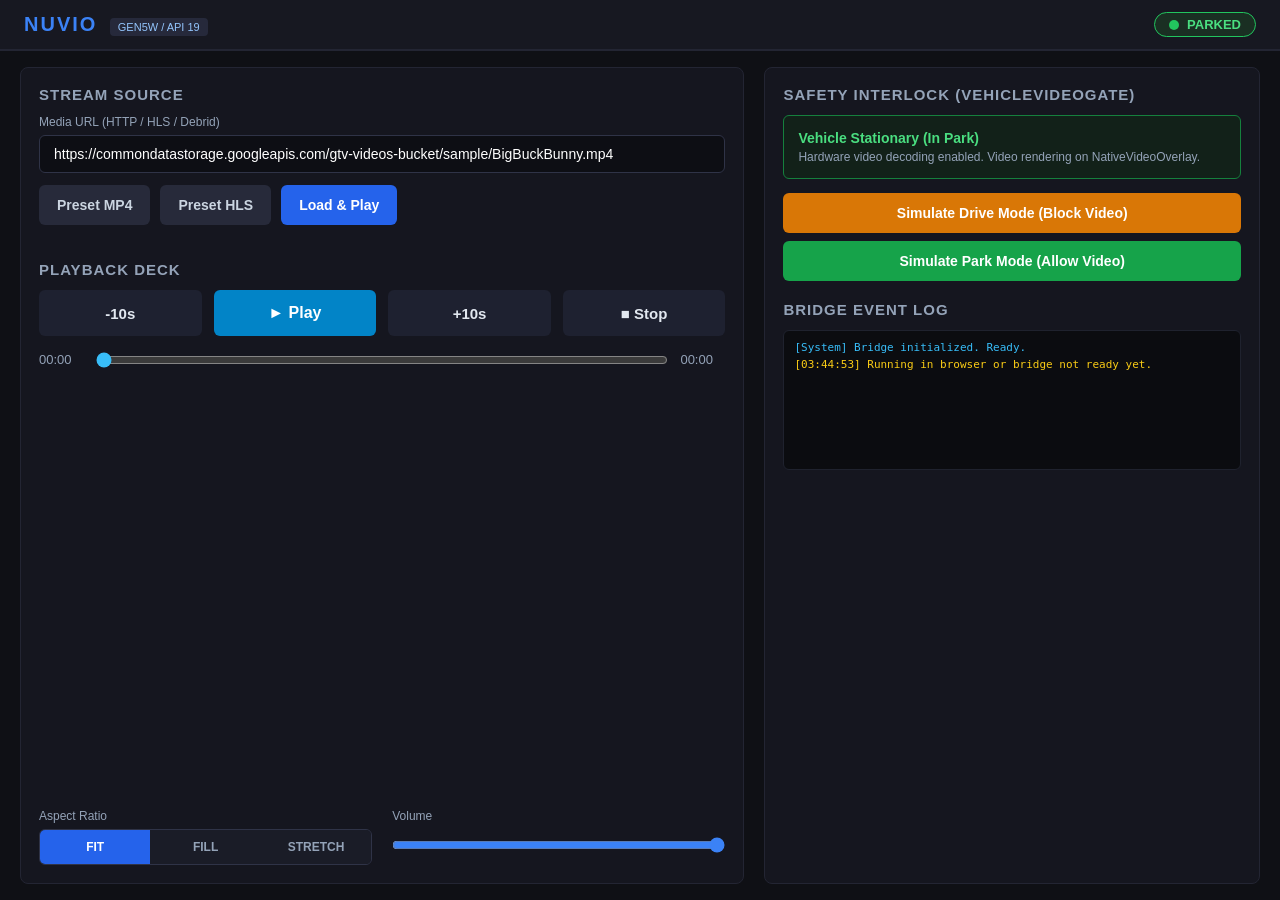
==== app/src/main/assets/www/index.html @ 2cea8866 "Milestone 2" ====
<!DOCTYPE html>
<html lang="en">
<head>
    <meta charset="UTF-8">
    <meta name="viewport" content="width=device-width, initial-scale=1.0, user-scalable=no">
    <title>Nuvio on GEN5W - Player Bridge Test Harness</title>
    <link rel="stylesheet" href="style.css">
</head>
<body>
    <div class="app-container">
        <!-- Top Automotive Header Bar -->
        <header class="header-bar">
            <div class="logo-area">
                <span class="logo-badge">NUVIO</span>
                <span class="platform-badge">GEN5W / API 19</span>
            </div>
            <div class="park-indicator" id="parkStatusBadge">
                <span class="status-dot"></span>
                <span class="status-text" id="parkStatusText">PARKED</span>
            </div>
        </header>

        <!-- Main Dashboard -->
        <main class="main-content">
            <!-- Left Panel: Playback Controls & Presets -->
            <section class="panel-section control-panel">
                <h2 class="section-title">Stream Source</h2>
                
                <div class="input-group">
                    <label for="streamUrlInput">Media URL (HTTP / HLS / Debrid)</label>
                    <input type="text" id="streamUrlInput" placeholder="https://.../stream.mp4 or stream.m3u8" value="https://commondatastorage.googleapis.com/gtv-videos-bucket/sample/BigBuckBunny.mp4">
                </div>

                <div class="preset-buttons">
                    <button class="btn btn-secondary" id="btnPresetMp4">Preset MP4</button>
                    <button class="btn btn-secondary" id="btnPresetHls">Preset HLS</button>
                    <button class="btn btn-primary" id="btnLoadStream">Load &amp; Play</button>
                </div>

                <h2 class="section-title" style="margin-top: 20px;">Playback Deck</h2>
                
                <div class="playback-controls">
                    <button class="btn btn-ctrl" id="btnRewind">-10s</button>
                    <button class="btn btn-ctrl btn-play" id="btnPlayPause">&#9658; Play</button>
                    <button class="btn btn-ctrl" id="btnForward">+10s</button>
                    <button class="btn btn-ctrl btn-danger" id="btnStop">&#9632; Stop</button>
                </div>

                <!-- Progress / Seek Bar -->
                <div class="progress-container">
                    <span class="time-label" id="currentTimeLabel">00:00</span>
                    <input type="range" id="seekSlider" min="0" max="100" value="0">
                    <span class="time-label" id="durationLabel">00:00</span>
                </div>

                <!-- Volume and Aspect Ratio -->
                <div class="row-controls">
                    <div class="control-box">
                        <label>Aspect Ratio</label>
                        <div class="button-toggle-group">
                            <button class="btn-toggle active" data-aspect="fit">FIT</button>
                            <button class="btn-toggle" data-aspect="fill">FILL</button>
                            <button class="btn-toggle" data-aspect="stretch">STRETCH</button>
                        </div>
                    </div>

                    <div class="control-box">
                        <label>Volume</label>
                        <input type="range" id="volumeSlider" min="0" max="100" value="100">
                    </div>
                </div>
            </section>

            <!-- Right Panel: Vehicle Safety Interlock & Bridge Diagnostics -->
            <section class="panel-section telemetry-panel">
                <h2 class="section-title">Safety Interlock (VehicleVideoGate)</h2>
                
                <div class="gate-status-card" id="gateCard">
                    <div class="gate-header">
                        <strong id="gateStateHeader">Vehicle Stationary (In Park)</strong>
                    </div>
                    <p class="gate-subtext" id="gateStateDesc">Hardware video decoding enabled. Video rendering on NativeVideoOverlay.</p>
                </div>

                <div class="simulation-controls">
                    <button class="btn btn-warning" id="btnSimulateDrive">Simulate Drive Mode (Block Video)</button>
                    <button class="btn btn-success" id="btnSimulatePark">Simulate Park Mode (Allow Video)</button>
                </div>

                <h2 class="section-title" style="margin-top: 20px;">Bridge Event Log</h2>
                <div class="event-log-console" id="logConsole">
                    <div class="log-line info">[System] Bridge initialized. Ready.</div>
                </div>
            </section>
        </main>
    </div>

    <script src="app.js"></script>
</body>
</html>
---- app/src/main/assets/www/style.css ----
* {
    box-sizing: border-box;
    margin: 0;
    padding: 0;
    -webkit-user-select: none;
    user-select: none;
}

body {
    background-color: #0f1015;
    color: #e0e0e0;
    font-family: -apple-system, BlinkMacSystemFont, "Segoe UI", Roboto, Helvetica, Arial, sans-serif;
    overflow: hidden;
    height: 100vh;
    width: 100vw;
}

.app-container {
    display: -webkit-box;
    display: -webkit-flex;
    display: flex;
    -webkit-box-orient: vertical;
    -webkit-box-direction: normal;
    -webkit-flex-direction: column;
    flex-direction: column;
    height: 100%;
}

/* Header */
.header-bar {
    display: -webkit-box;
    display: -webkit-flex;
    display: flex;
    -webkit-box-pack: justify;
    -webkit-justify-content: space-between;
    justify-content: space-between;
    -webkit-box-align: center;
    -webkit-align-items: center;
    align-items: center;
    padding: 12px 24px;
    background-color: #171821;
    border-bottom: 2px solid #232533;
}

.logo-badge {
    font-weight: 900;
    font-size: 20px;
    letter-spacing: 2px;
    color: #3b82f6;
    margin-right: 8px;
}

.platform-badge {
    font-size: 11px;
    background-color: #26293b;
    color: #93c5fd;
    padding: 3px 8px;
    border-radius: 4px;
    text-transform: uppercase;
}

.park-indicator {
    display: -webkit-box;
    display: -webkit-flex;
    display: flex;
    -webkit-box-align: center;
    -webkit-align-items: center;
    align-items: center;
    background-color: #1a2f23;
    border: 1px solid #22c55e;
    padding: 4px 14px;
    border-radius: 20px;
}

.park-indicator.unparked {
    background-color: #3b1717;
    border-color: #ef4444;
}

.status-dot {
    width: 10px;
    height: 10px;
    background-color: #22c55e;
    border-radius: 50%;
    margin-right: 8px;
}

.park-indicator.unparked .status-dot {
    background-color: #ef4444;
}

.status-text {
    font-size: 13px;
    font-weight: bold;
    color: #4ade80;
}

.park-indicator.unparked .status-text {
    color: #f87171;
}

/* Main Layout */
.main-content {
    display: -webkit-box;
    display: -webkit-flex;
    display: flex;
    -webkit-box-flex: 1;
    -webkit-flex: 1;
    flex: 1;
    padding: 16px 20px;
    gap: 20px;
    overflow: hidden;
}

.panel-section {
    background-color: #15161f;
    border: 1px solid #232533;
    border-radius: 8px;
    padding: 18px;
    display: -webkit-box;
    display: -webkit-flex;
    display: flex;
    -webkit-box-orient: vertical;
    -webkit-box-direction: normal;
    -webkit-flex-direction: column;
    flex-direction: column;
}

.control-panel {
    -webkit-box-flex: 3;
    -webkit-flex: 3;
    flex: 3;
}

.telemetry-panel {
    -webkit-box-flex: 2;
    -webkit-flex: 2;
    flex: 2;
}

.section-title {
    font-size: 15px;
    text-transform: uppercase;
    letter-spacing: 1px;
    color: #94a3b8;
    margin-bottom: 12px;
}

/* Inputs & Buttons */
.input-group {
    margin-bottom: 12px;
}

.input-group label {
    display: block;
    font-size: 12px;
    color: #94a3b8;
    margin-bottom: 6px;
}

.input-group input[type="text"] {
    width: 100%;
    padding: 10px 14px;
    background-color: #0d0e14;
    border: 1px solid #2f3347;
    border-radius: 6px;
    color: #fff;
    font-size: 14px;
}

.preset-buttons {
    display: -webkit-box;
    display: -webkit-flex;
    display: flex;
    gap: 10px;
    margin-bottom: 16px;
}

.btn {
    padding: 12px 18px;
    border-radius: 6px;
    border: none;
    font-size: 14px;
    font-weight: bold;
    cursor: pointer;
    -webkit-transition: background 0.15s ease;
    transition: background 0.15s ease;
}

.btn:active {
    opacity: 0.8;
}

.btn-primary {
    background-color: #2563eb;
    color: #fff;
}

.btn-secondary {
    background-color: #272a3a;
    color: #cbd5e1;
}

.btn-danger {
    background-color: #dc2626;
    color: #fff;
}

.btn-warning {
    background-color: #d97706;
    color: #fff;
}

.btn-success {
    background-color: #16a34a;
    color: #fff;
}

/* Playback Deck */
.playback-controls {
    display: -webkit-box;
    display: -webkit-flex;
    display: flex;
    gap: 12px;
    margin-bottom: 16px;
}

.btn-ctrl {
    -webkit-box-flex: 1;
    -webkit-flex: 1;
    flex: 1;
    background-color: #1e2130;
    color: #e2e8f0;
    font-size: 15px;
    padding: 14px;
}

.btn-play {
    background-color: #0284c7;
    color: #ffffff;
    font-size: 16px;
}

/* Progress bar */
.progress-container {
    display: -webkit-box;
    display: -webkit-flex;
    display: flex;
    -webkit-box-align: center;
    -webkit-align-items: center;
    align-items: center;
    gap: 12px;
    margin-bottom: 16px;
}

.progress-container input[type="range"] {
    -webkit-box-flex: 1;
    -webkit-flex: 1;
    flex: 1;
    height: 8px;
    accent-color: #38bdf8;
}

.time-label {
    font-size: 13px;
    font-variant-numeric: tabular-nums;
    color: #94a3b8;
    min-width: 45px;
}

/* Row controls */
.row-controls {
    display: -webkit-box;
    display: -webkit-flex;
    display: flex;
    gap: 20px;
    margin-top: auto;
}

.control-box {
    -webkit-box-flex: 1;
    -webkit-flex: 1;
    flex: 1;
}

.control-box label {
    display: block;
    font-size: 12px;
    color: #94a3b8;
    margin-bottom: 6px;
}

.button-toggle-group {
    display: -webkit-box;
    display: -webkit-flex;
    display: flex;
    border-radius: 6px;
    overflow: hidden;
    border: 1px solid #2f3347;
}

.btn-toggle {
    -webkit-box-flex: 1;
    -webkit-flex: 1;
    flex: 1;
    background-color: #1a1c27;
    color: #94a3b8;
    padding: 10px;
    border: none;
    font-size: 12px;
    font-weight: bold;
    cursor: pointer;
}

.btn-toggle.active {
    background-color: #2563eb;
    color: #fff;
}

.control-box input[type="range"] {
    width: 100%;
    margin-top: 8px;
    accent-color: #3b82f6;
}

/* Gate card */
.gate-status-card {
    background-color: #122119;
    border: 1px solid #15803d;
    padding: 14px;
    border-radius: 6px;
    margin-bottom: 14px;
}

.gate-status-card.blocked {
    background-color: #2b1414;
    border-color: #b91c1c;
}

.gate-header {
    font-size: 14px;
    color: #4ade80;
    margin-bottom: 4px;
}

.gate-status-card.blocked .gate-header {
    color: #f87171;
}

.gate-subtext {
    font-size: 12px;
    color: #94a3b8;
}

.simulation-controls {
    display: -webkit-box;
    display: -webkit-flex;
    display: flex;
    -webkit-box-orient: vertical;
    -webkit-box-direction: normal;
    -webkit-flex-direction: column;
    flex-direction: column;
    gap: 8px;
}

/* Event log console */
.event-log-console {
    background-color: #0b0c10;
    border: 1px solid #1f222e;
    border-radius: 6px;
    padding: 10px;
    font-family: monospace;
    font-size: 11px;
    height: 140px;
    overflow-y: auto;
}

.log-line {
    margin-bottom: 4px;
    color: #94a3b8;
}

.log-line.info { color: #38bdf8; }
.log-line.warn { color: #facc15; }
.log-line.error { color: #f87171; }
.log-line.event { color: #a78bfa; }
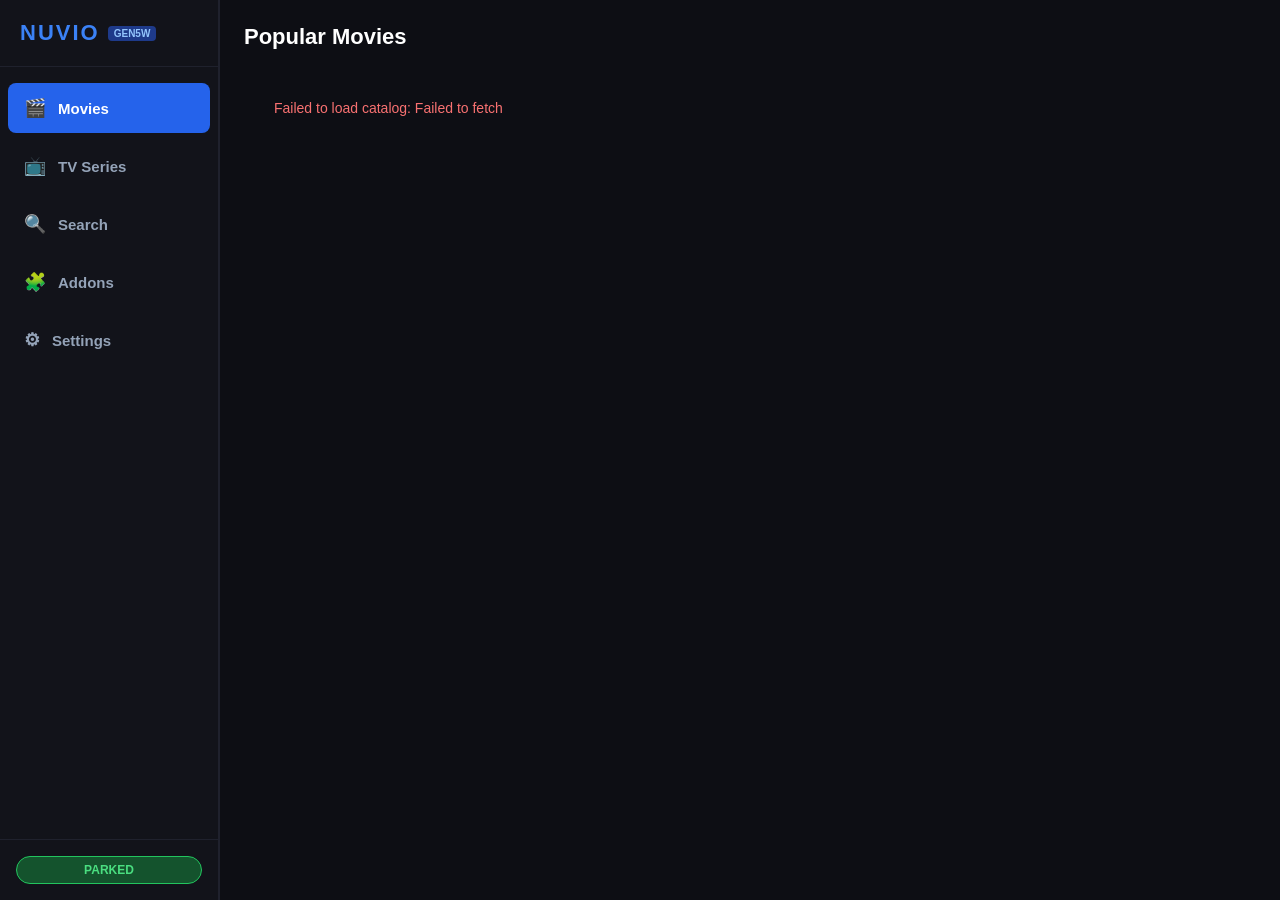
==== commit b111addb: "Milestone 3" ====
--- a/app/src/main/assets/www/index.html
+++ b/app/src/main/assets/www/index.html
@@ -3,99 +3,139 @@
 <head>
     <meta charset="UTF-8">
     <meta name="viewport" content="width=device-width, initial-scale=1.0, user-scalable=no">
-    <title>Nuvio on GEN5W - Player Bridge Test Harness</title>
+    <title>Nuvio on GEN5W</title>
     <link rel="stylesheet" href="style.css">
 </head>
 <body>
-    <div class="app-container">
-        <!-- Top Automotive Header Bar -->
-        <header class="header-bar">
-            <div class="logo-area">
-                <span class="logo-badge">NUVIO</span>
-                <span class="platform-badge">GEN5W / API 19</span>
+    <div class="nuvio-app">
+        <!-- Automotive Sidebar -->
+        <aside class="sidebar">
+            <div class="brand">
+                <span class="brand-title">NUVIO</span>
+                <span class="brand-badge">GEN5W</span>
             </div>
-            <div class="park-indicator" id="parkStatusBadge">
-                <span class="status-dot"></span>
-                <span class="status-text" id="parkStatusText">PARKED</span>
+
+            <nav class="nav-menu">
+                <button class="nav-item active" data-tab="movies">
+                    <span class="nav-icon">&#127916;</span>
+                    <span class="nav-text">Movies</span>
+                </button>
+                <button class="nav-item" data-tab="series">
+                    <span class="nav-icon">&#128250;</span>
+                    <span class="nav-text">TV Series</span>
+                </button>
+                <button class="nav-item" data-tab="search">
+                    <span class="nav-icon">&#128269;</span>
+                    <span class="nav-text">Search</span>
+                </button>
+                <button class="nav-item" data-tab="addons">
+                    <span class="nav-icon">&#129513;</span>
+                    <span class="nav-text">Addons</span>
+                </button>
+                <button class="nav-item" data-tab="settings">
+                    <span class="nav-icon">&#9881;</span>
+                    <span class="nav-text">Settings</span>
+                </button>
+            </nav>
+
+            <div class="sidebar-footer">
+                <div class="status-badge parked" id="globalParkBadge">PARKED</div>
             </div>
-        </header>
+        </aside>
 
-        <!-- Main Dashboard -->
-        <main class="main-content">
-            <!-- Left Panel: Playback Controls & Presets -->
-            <section class="panel-section control-panel">
-                <h2 class="section-title">Stream Source</h2>
-                
-                <div class="input-group">
-                    <label for="streamUrlInput">Media URL (HTTP / HLS / Debrid)</label>
-                    <input type="text" id="streamUrlInput" placeholder="https://.../stream.mp4 or stream.m3u8" value="https://commondatastorage.googleapis.com/gtv-videos-bucket/sample/BigBuckBunny.mp4">
+        <!-- Main Content Viewport -->
+        <main class="content-viewport">
+            <!-- Movies Tab -->
+            <section class="tab-view" id="view-movies">
+                <div class="view-header">
+                    <h2 class="view-title">Popular Movies</h2>
                 </div>
+                <div class="media-grid" id="catalog-movies-grid"></div>
+            </section>
 
-                <div class="preset-buttons">
-                    <button class="btn btn-secondary" id="btnPresetMp4">Preset MP4</button>
-                    <button class="btn btn-secondary" id="btnPresetHls">Preset HLS</button>
-                    <button class="btn btn-primary" id="btnLoadStream">Load &amp; Play</button>
+            <!-- TV Series Tab -->
+            <section class="tab-view" id="view-series" style="display: none;">
+                <div class="view-header">
+                    <h2 class="view-title">Popular TV Series</h2>
                 </div>
+                <div class="media-grid" id="catalog-series-grid"></div>
+            </section>
 
-                <h2 class="section-title" style="margin-top: 20px;">Playback Deck</h2>
-                
-                <div class="playback-controls">
-                    <button class="btn btn-ctrl" id="btnRewind">-10s</button>
-                    <button class="btn btn-ctrl btn-play" id="btnPlayPause">&#9658; Play</button>
-                    <button class="btn btn-ctrl" id="btnForward">+10s</button>
-                    <button class="btn btn-ctrl btn-danger" id="btnStop">&#9632; Stop</button>
+            <!-- Search Tab -->
+            <section class="tab-view" id="view-search" style="display: none;">
+                <div class="view-header">
+                    <h2 class="view-title">Search Media</h2>
                 </div>
+                <div class="search-bar-row">
+                    <input type="text" id="searchQueryInput" class="search-input" placeholder="Search movies, series, or keywords...">
+                    <button class="btn btn-primary" id="btnExecuteSearch">Search</button>
+                </div>
+                <div class="media-grid" id="search-results-grid"></div>
+            </section>
 
-                <!-- Progress / Seek Bar -->
-                <div class="progress-container">
-                    <span class="time-label" id="currentTimeLabel">00:00</span>
-                    <input type="range" id="seekSlider" min="0" max="100" value="0">
-                    <span class="time-label" id="durationLabel">00:00</span>
+            <!-- Addons Tab -->
+            <section class="tab-view" id="view-addons" style="display: none;">
+                <div class="view-header">
+                    <h2 class="view-title">Stremio Addons</h2>
                 </div>
+                <div class="addon-install-row">
+                    <input type="text" id="addonUrlInput" class="search-input" placeholder="https://.../manifest.json">
+                    <button class="btn btn-primary" id="btnInstallAddon">Install Addon</button>
+                </div>
+                <div class="addons-list" id="addonsListContainer"></div>
+            </section>
 
-                <!-- Volume and Aspect Ratio -->
-                <div class="row-controls">
-                    <div class="control-box">
-                        <label>Aspect Ratio</label>
-                        <div class="button-toggle-group">
-                            <button class="btn-toggle active" data-aspect="fit">FIT</button>
-                            <button class="btn-toggle" data-aspect="fill">FILL</button>
-                            <button class="btn-toggle" data-aspect="stretch">STRETCH</button>
-                        </div>
-                    </div>
+            <!-- Settings Tab -->
+            <section class="tab-view" id="view-settings" style="display: none;">
+                <div class="view-header">
+                    <h2 class="view-title">Debrid &amp; Playback Settings</h2>
+                </div>
+                <div class="settings-card">
+                    <h3 class="settings-group-title">Real-Debrid API Key</h3>
+                    <p class="settings-desc">Enables high-speed direct HTTPS streaming for torrent streams. Token can be obtained from real-debrid.com/apitoken.</p>
+                    <input type="password" id="inputRdToken" class="search-input" placeholder="Paste Real-Debrid API token...">
 
-                    <div class="control-box">
-                        <label>Volume</label>
-                        <input type="range" id="volumeSlider" min="0" max="100" value="100">
+                    <h3 class="settings-group-title" style="margin-top: 24px;">Torbox API Token</h3>
+                    <p class="settings-desc">Optional secondary debrid provider integration.</p>
+                    <input type="password" id="inputTorboxToken" class="search-input" placeholder="Paste Torbox API token...">
+
+                    <div style="margin-top: 24px;">
+                        <button class="btn btn-success" id="btnSaveSettings">Save Preferences</button>
                     </div>
                 </div>
             </section>
+        </main>
 
-            <!-- Right Panel: Vehicle Safety Interlock & Bridge Diagnostics -->
-            <section class="panel-section telemetry-panel">
-                <h2 class="section-title">Safety Interlock (VehicleVideoGate)</h2>
-                
-                <div class="gate-status-card" id="gateCard">
-                    <div class="gate-header">
-                        <strong id="gateStateHeader">Vehicle Stationary (In Park)</strong>
-                    </div>
-                    <p class="gate-subtext" id="gateStateDesc">Hardware video decoding enabled. Video rendering on NativeVideoOverlay.</p>
+        <!-- Detail Modal -->
+        <div class="modal" id="detailModal" style="display: none;">
+            <div class="modal-backdrop"></div>
+            <div class="modal-content">
+                <button class="btn-modal-close" id="btnDetailClose">&times;</button>
+                <div id="detailModalBody"></div>
+            </div>
+        </div>
+
+        <!-- In-Vehicle Playback Overlay OSD -->
+        <div class="player-osd" id="playerOsd" style="display: none;">
+            <div class="osd-top-bar">
+                <button class="btn-osd-icon" id="btnOsdClose">&#10006; Exit Player</button>
+                <div class="osd-time-display" id="osdTimeDisplay">00:00 / 00:00</div>
+                <button class="btn-osd-mode" id="btnOsdAspect">FIT</button>
+            </div>
+
+            <div class="osd-bottom-bar">
+                <div class="osd-scrub-row">
+                    <input type="range" id="osdScrubSlider" min="0" max="100" value="0">
                 </div>
-
-                <div class="simulation-controls">
-                    <button class="btn btn-warning" id="btnSimulateDrive">Simulate Drive Mode (Block Video)</button>
-                    <button class="btn btn-success" id="btnSimulatePark">Simulate Park Mode (Allow Video)</button>
+                <div class="osd-controls-row">
+                    <button class="btn-osd-ctrl" id="btnOsdBack15">-15s</button>
+                    <button class="btn-osd-ctrl btn-osd-play" id="btnOsdPlayPause">&#9658;</button>
+                    <button class="btn-osd-ctrl" id="btnOsdFwd15">+15s</button>
                 </div>
-
-                <h2 class="section-title" style="margin-top: 20px;">Bridge Event Log</h2>
-                <div class="event-log-console" id="logConsole">
-                    <div class="log-line info">[System] Bridge initialized. Ready.</div>
-                </div>
-            </section>
-        </main>
+            </div>
+        </div>
     </div>
 
-    <script src="app.js"></script>
+    <script src="bundle.js"></script>
 </body>
 </html>
-
--- a/app/src/main/assets/www/style.css
+++ b/app/src/main/assets/www/style.css
@@ -4,18 +4,31 @@
     padding: 0;
     -webkit-user-select: none;
     user-select: none;
+    -webkit-tap-highlight-color: transparent;
 }
 
 body {
-    background-color: #0f1015;
-    color: #e0e0e0;
+    background-color: #0b0c10;
+    color: #e5e7eb;
     font-family: -apple-system, BlinkMacSystemFont, "Segoe UI", Roboto, Helvetica, Arial, sans-serif;
     overflow: hidden;
     height: 100vh;
     width: 100vw;
 }
 
-.app-container {
+.nuvio-app {
+    display: -webkit-box;
+    display: -webkit-flex;
+    display: flex;
+    height: 100%;
+    width: 100%;
+}
+
+/* Sidebar */
+.sidebar {
+    width: 220px;
+    background-color: #12131a;
+    border-right: 2px solid #1f212d;
     display: -webkit-box;
     display: -webkit-flex;
     display: flex;
@@ -23,11 +36,262 @@
     -webkit-box-direction: normal;
     -webkit-flex-direction: column;
     flex-direction: column;
+}
+
+.brand {
+    padding: 20px;
+    display: -webkit-box;
+    display: -webkit-flex;
+    display: flex;
+    -webkit-box-align: center;
+    -webkit-align-items: center;
+    align-items: center;
+    border-bottom: 1px solid #1f212d;
+}
+
+.brand-title {
+    font-size: 22px;
+    font-weight: 900;
+    letter-spacing: 2px;
+    color: #3b82f6;
+}
+
+.brand-badge {
+    font-size: 10px;
+    background-color: #1e3a8a;
+    color: #93c5fd;
+    padding: 2px 6px;
+    border-radius: 4px;
+    margin-left: 8px;
+    font-weight: bold;
+}
+
+.nav-menu {
+    -webkit-box-flex: 1;
+    -webkit-flex: 1;
+    flex: 1;
+    padding: 16px 8px;
+    display: -webkit-box;
+    display: -webkit-flex;
+    display: flex;
+    -webkit-box-orient: vertical;
+    -webkit-box-direction: normal;
+    -webkit-flex-direction: column;
+    flex-direction: column;
+    gap: 8px;
+}
+
+.nav-item {
+    display: -webkit-box;
+    display: -webkit-flex;
+    display: flex;
+    -webkit-box-align: center;
+    -webkit-align-items: center;
+    align-items: center;
+    padding: 14px 16px;
+    background-color: transparent;
+    border: none;
+    border-radius: 8px;
+    color: #94a3b8;
+    font-size: 15px;
+    font-weight: 600;
+    cursor: pointer;
+    text-align: left;
+    -webkit-transition: all 0.15s ease;
+    transition: all 0.15s ease;
+}
+
+.nav-item:active {
+    background-color: #1e293b;
+}
+
+.nav-item.active {
+    background-color: #2563eb;
+    color: #ffffff;
+}
+
+.nav-icon {
+    font-size: 18px;
+    margin-right: 12px;
+}
+
+.sidebar-footer {
+    padding: 16px;
+    border-top: 1px solid #1f212d;
+}
+
+.status-badge {
+    padding: 6px 12px;
+    border-radius: 20px;
+    font-size: 12px;
+    font-weight: bold;
+    text-align: center;
+}
+
+.status-badge.parked {
+    background-color: #14532d;
+    color: #4ade80;
+    border: 1px solid #22c55e;
+}
+
+.status-badge.in-motion {
+    background-color: #7f1d1d;
+    color: #f87171;
+    border: 1px solid #ef4444;
+}
+
+/* Content Viewport */
+.content-viewport {
+    -webkit-box-flex: 1;
+    -webkit-flex: 1;
+    flex: 1;
+    overflow-y: auto;
+    padding: 24px;
+    background-color: #0d0e14;
+}
+
+.view-header {
+    margin-bottom: 20px;
+}
+
+.view-title {
+    font-size: 22px;
+    font-weight: 800;
+    color: #ffffff;
+}
+
+/* Media Grid */
+.media-grid {
+    display: -webkit-box;
+    display: -webkit-flex;
+    display: flex;
+    -webkit-flex-wrap: wrap;
+    flex-wrap: wrap;
+    gap: 16px;
+}
+
+.media-card {
+    width: 150px;
+    background-color: #161722;
+    border: 1px solid #232535;
+    border-radius: 8px;
+    overflow: hidden;
+    cursor: pointer;
+    -webkit-transition: -webkit-transform 0.15s ease;
+    transition: transform 0.15s ease;
+}
+
+.media-card:active {
+    -webkit-transform: scale(0.96);
+    transform: scale(0.96);
+}
+
+.card-poster-wrapper {
+    position: relative;
+    width: 100%;
+    height: 215px;
+    background-color: #1f212e;
+}
+
+.card-poster {
+    width: 100%;
     height: 100%;
-}
-
-/* Header */
-.header-bar {
+    object-fit: cover;
+}
+
+.card-badge {
+    position: absolute;
+    top: 6px;
+    right: 6px;
+    background-color: rgba(0, 0, 0, 0.8);
+    color: #fbbf24;
+    padding: 2px 6px;
+    border-radius: 4px;
+    font-size: 11px;
+    font-weight: bold;
+}
+
+.card-info {
+    padding: 10px;
+}
+
+.card-title {
+    font-size: 13px;
+    font-weight: bold;
+    color: #f3f4f6;
+    white-space: nowrap;
+    overflow: hidden;
+    text-overflow: ellipsis;
+}
+
+.card-meta {
+    font-size: 11px;
+    color: #9ca3af;
+    margin-top: 4px;
+}
+
+/* Search Bar */
+.search-bar-row, .addon-install-row {
+    display: -webkit-box;
+    display: -webkit-flex;
+    display: flex;
+    gap: 12px;
+    margin-bottom: 20px;
+}
+
+.search-input {
+    -webkit-box-flex: 1;
+    -webkit-flex: 1;
+    flex: 1;
+    padding: 14px 18px;
+    background-color: #161722;
+    border: 1px solid #2d3142;
+    border-radius: 8px;
+    color: #ffffff;
+    font-size: 15px;
+}
+
+.btn {
+    padding: 12px 20px;
+    border-radius: 8px;
+    border: none;
+    font-weight: bold;
+    cursor: pointer;
+    font-size: 14px;
+}
+
+.btn-primary {
+    background-color: #2563eb;
+    color: #ffffff;
+}
+
+.btn-danger {
+    background-color: #dc2626;
+    color: #ffffff;
+}
+
+.btn-success {
+    background-color: #16a34a;
+    color: #ffffff;
+}
+
+/* Addons List */
+.addons-list {
+    display: -webkit-box;
+    display: -webkit-flex;
+    display: flex;
+    -webkit-box-orient: vertical;
+    -webkit-box-direction: normal;
+    -webkit-flex-direction: column;
+    flex-direction: column;
+    gap: 12px;
+}
+
+.addon-card {
+    background-color: #161722;
+    border: 1px solid #232535;
+    border-radius: 8px;
+    padding: 16px;
     display: -webkit-box;
     display: -webkit-flex;
     display: flex;
@@ -37,86 +301,164 @@
     -webkit-box-align: center;
     -webkit-align-items: center;
     align-items: center;
-    padding: 12px 24px;
-    background-color: #171821;
-    border-bottom: 2px solid #232533;
-}
-
-.logo-badge {
-    font-weight: 900;
-    font-size: 20px;
-    letter-spacing: 2px;
-    color: #3b82f6;
-    margin-right: 8px;
-}
-
-.platform-badge {
+}
+
+.addon-name {
+    font-size: 16px;
+    font-weight: bold;
+    color: #ffffff;
+}
+
+.addon-version {
     font-size: 11px;
-    background-color: #26293b;
-    color: #93c5fd;
-    padding: 3px 8px;
-    border-radius: 4px;
-    text-transform: uppercase;
-}
-
-.park-indicator {
-    display: -webkit-box;
-    display: -webkit-flex;
-    display: flex;
-    -webkit-box-align: center;
-    -webkit-align-items: center;
-    align-items: center;
-    background-color: #1a2f23;
-    border: 1px solid #22c55e;
-    padding: 4px 14px;
-    border-radius: 20px;
-}
-
-.park-indicator.unparked {
-    background-color: #3b1717;
-    border-color: #ef4444;
-}
-
-.status-dot {
-    width: 10px;
-    height: 10px;
-    background-color: #22c55e;
-    border-radius: 50%;
-    margin-right: 8px;
-}
-
-.park-indicator.unparked .status-dot {
-    background-color: #ef4444;
-}
-
-.status-text {
-    font-size: 13px;
-    font-weight: bold;
-    color: #4ade80;
-}
-
-.park-indicator.unparked .status-text {
-    color: #f87171;
-}
-
-/* Main Layout */
-.main-content {
-    display: -webkit-box;
-    display: -webkit-flex;
-    display: flex;
+    color: #60a5fa;
+    margin-left: 6px;
+}
+
+.addon-desc {
+    font-size: 12px;
+    color: #94a3b8;
+    margin-top: 4px;
+}
+
+/* Settings */
+.settings-card {
+    background-color: #161722;
+    border: 1px solid #232535;
+    border-radius: 8px;
+    padding: 24px;
+    max-width: 700px;
+}
+
+.settings-group-title {
+    font-size: 16px;
+    color: #ffffff;
+    margin-bottom: 6px;
+}
+
+.settings-desc {
+    font-size: 12px;
+    color: #94a3b8;
+    margin-bottom: 10px;
+}
+
+/* Detail Modal */
+.modal {
+    position: fixed;
+    top: 0;
+    left: 0;
+    width: 100%;
+    height: 100%;
+    z-index: 100;
+}
+
+.modal-backdrop {
+    position: absolute;
+    top: 0;
+    left: 0;
+    width: 100%;
+    height: 100%;
+    background-color: rgba(0, 0, 0, 0.85);
+}
+
+.modal-content {
+    position: absolute;
+    top: 20px;
+    left: 40px;
+    right: 40px;
+    bottom: 20px;
+    background-color: #12131a;
+    border: 2px solid #272a3a;
+    border-radius: 12px;
+    padding: 24px;
+    overflow-y: auto;
+}
+
+.btn-modal-close {
+    position: absolute;
+    top: 14px;
+    right: 20px;
+    background: none;
+    border: none;
+    color: #94a3b8;
+    font-size: 32px;
+    cursor: pointer;
+}
+
+.detail-container {
+    display: -webkit-box;
+    display: -webkit-flex;
+    display: flex;
+    gap: 24px;
+}
+
+.detail-poster {
+    width: 180px;
+    border-radius: 8px;
+    box-shadow: 0 4px 12px rgba(0,0,0,0.5);
+}
+
+.detail-main {
     -webkit-box-flex: 1;
     -webkit-flex: 1;
     flex: 1;
-    padding: 16px 20px;
-    gap: 20px;
-    overflow: hidden;
-}
-
-.panel-section {
-    background-color: #15161f;
-    border: 1px solid #232533;
-    border-radius: 8px;
-    padding: 18px;
+}
+
+.detail-title {
+    font-size: 26px;
+    font-weight: 900;
+    color: #ffffff;
+}
+
+.detail-sub {
+    font-size: 13px;
+    color: #94a3b8;
+    margin-top: 4px;
+}
+
+.detail-description {
+    font-size: 13px;
+    line-height: 1.5;
+    color: #cbd5e1;
+    margin: 16px 0;
+}
+
+.section-subtitle {
+    font-size: 15px;
+    color: #60a5fa;
+    margin-bottom: 8px;
+    text-transform: uppercase;
+    letter-spacing: 1px;
+}
+
+.episodes-list {
+    display: -webkit-box;
+    display: -webkit-flex;
+    display: flex;
+    gap: 8px;
+    overflow-x: auto;
+    padding-bottom: 10px;
+    margin-bottom: 16px;
+}
+
+.btn-episode {
+    padding: 10px 16px;
+    background-color: #1a1c27;
+    border: 1px solid #2c2f42;
+    border-radius: 6px;
+    color: #cbd5e1;
+    font-size: 13px;
+    white-space: nowrap;
+    cursor: pointer;
+}
+
+.btn-episode.active {
+    background-color: #2563eb;
+    color: #ffffff;
+    border-color: #3b82f6;
+}
+
+.streams-list {
     display: -webkit-box;
     display: -webkit-flex;
     display: flex;
@@ -124,235 +466,62 @@
     -webkit-box-direction: normal;
     -webkit-flex-direction: column;
     flex-direction: column;
-}
-
-.control-panel {
-    -webkit-box-flex: 3;
-    -webkit-flex: 3;
-    flex: 3;
-}
-
-.telemetry-panel {
-    -webkit-box-flex: 2;
-    -webkit-flex: 2;
-    flex: 2;
-}
-
-.section-title {
-    font-size: 15px;
-    text-transform: uppercase;
-    letter-spacing: 1px;
-    color: #94a3b8;
-    margin-bottom: 12px;
-}
-
-/* Inputs & Buttons */
-.input-group {
-    margin-bottom: 12px;
-}
-
-.input-group label {
-    display: block;
-    font-size: 12px;
-    color: #94a3b8;
-    margin-bottom: 6px;
-}
-
-.input-group input[type="text"] {
-    width: 100%;
-    padding: 10px 14px;
-    background-color: #0d0e14;
-    border: 1px solid #2f3347;
-    border-radius: 6px;
-    color: #fff;
-    font-size: 14px;
-}
-
-.preset-buttons {
-    display: -webkit-box;
-    display: -webkit-flex;
-    display: flex;
     gap: 10px;
-    margin-bottom: 16px;
-}
-
-.btn {
-    padding: 12px 18px;
-    border-radius: 6px;
-    border: none;
-    font-size: 14px;
-    font-weight: bold;
-    cursor: pointer;
-    -webkit-transition: background 0.15s ease;
-    transition: background 0.15s ease;
-}
-
-.btn:active {
-    opacity: 0.8;
-}
-
-.btn-primary {
-    background-color: #2563eb;
-    color: #fff;
-}
-
-.btn-secondary {
-    background-color: #272a3a;
-    color: #cbd5e1;
-}
-
-.btn-danger {
-    background-color: #dc2626;
-    color: #fff;
-}
-
-.btn-warning {
-    background-color: #d97706;
-    color: #fff;
-}
-
-.btn-success {
-    background-color: #16a34a;
-    color: #fff;
-}
-
-/* Playback Deck */
-.playback-controls {
-    display: -webkit-box;
-    display: -webkit-flex;
-    display: flex;
-    gap: 12px;
-    margin-bottom: 16px;
-}
-
-.btn-ctrl {
-    -webkit-box-flex: 1;
-    -webkit-flex: 1;
-    flex: 1;
-    background-color: #1e2130;
-    color: #e2e8f0;
-    font-size: 15px;
-    padding: 14px;
-}
-
-.btn-play {
-    background-color: #0284c7;
-    color: #ffffff;
-    font-size: 16px;
-}
-
-/* Progress bar */
-.progress-container {
-    display: -webkit-box;
-    display: -webkit-flex;
-    display: flex;
+}
+
+.stream-item {
+    background-color: #1a1c27;
+    border: 1px solid #282b3d;
+    border-radius: 8px;
+    padding: 14px 18px;
+    display: -webkit-box;
+    display: -webkit-flex;
+    display: flex;
+    -webkit-box-pack: justify;
+    -webkit-justify-content: space-between;
+    justify-content: space-between;
     -webkit-box-align: center;
     -webkit-align-items: center;
     align-items: center;
-    gap: 12px;
-    margin-bottom: 16px;
-}
-
-.progress-container input[type="range"] {
-    -webkit-box-flex: 1;
-    -webkit-flex: 1;
-    flex: 1;
-    height: 8px;
-    accent-color: #38bdf8;
-}
-
-.time-label {
+}
+
+.stream-addon-badge {
+    background-color: #1e3a8a;
+    color: #93c5fd;
+    font-size: 11px;
+    font-weight: bold;
+    padding: 2px 6px;
+    border-radius: 4px;
+    display: inline-block;
+    margin-bottom: 4px;
+}
+
+.stream-title-text {
     font-size: 13px;
-    font-variant-numeric: tabular-nums;
-    color: #94a3b8;
-    min-width: 45px;
-}
-
-/* Row controls */
-.row-controls {
-    display: -webkit-box;
-    display: -webkit-flex;
-    display: flex;
-    gap: 20px;
-    margin-top: auto;
-}
-
-.control-box {
-    -webkit-box-flex: 1;
-    -webkit-flex: 1;
-    flex: 1;
-}
-
-.control-box label {
-    display: block;
-    font-size: 12px;
-    color: #94a3b8;
-    margin-bottom: 6px;
-}
-
-.button-toggle-group {
-    display: -webkit-box;
-    display: -webkit-flex;
-    display: flex;
+    font-weight: 600;
+    color: #f1f5f9;
+}
+
+.btn-play-stream {
+    background-color: #0284c7;
+    color: #fff;
+    padding: 10px 20px;
+    font-size: 14px;
     border-radius: 6px;
-    overflow: hidden;
-    border: 1px solid #2f3347;
-}
-
-.btn-toggle {
-    -webkit-box-flex: 1;
-    -webkit-flex: 1;
-    flex: 1;
-    background-color: #1a1c27;
-    color: #94a3b8;
-    padding: 10px;
     border: none;
-    font-size: 12px;
-    font-weight: bold;
-    cursor: pointer;
-}
-
-.btn-toggle.active {
-    background-color: #2563eb;
-    color: #fff;
-}
-
-.control-box input[type="range"] {
+    font-weight: bold;
+    cursor: pointer;
+}
+
+/* In-Vehicle Player OSD */
+.player-osd {
+    position: fixed;
+    top: 0;
+    left: 0;
     width: 100%;
-    margin-top: 8px;
-    accent-color: #3b82f6;
-}
-
-/* Gate card */
-.gate-status-card {
-    background-color: #122119;
-    border: 1px solid #15803d;
-    padding: 14px;
-    border-radius: 6px;
-    margin-bottom: 14px;
-}
-
-.gate-status-card.blocked {
-    background-color: #2b1414;
-    border-color: #b91c1c;
-}
-
-.gate-header {
-    font-size: 14px;
-    color: #4ade80;
-    margin-bottom: 4px;
-}
-
-.gate-status-card.blocked .gate-header {
-    color: #f87171;
-}
-
-.gate-subtext {
-    font-size: 12px;
-    color: #94a3b8;
-}
-
-.simulation-controls {
+    height: 100%;
+    z-index: 999;
+    background-color: rgba(0, 0, 0, 0.45);
     display: -webkit-box;
     display: -webkit-flex;
     display: flex;
@@ -360,28 +529,92 @@
     -webkit-box-direction: normal;
     -webkit-flex-direction: column;
     flex-direction: column;
-    gap: 8px;
-}
-
-/* Event log console */
-.event-log-console {
-    background-color: #0b0c10;
-    border: 1px solid #1f222e;
-    border-radius: 6px;
-    padding: 10px;
-    font-family: monospace;
-    font-size: 11px;
-    height: 140px;
-    overflow-y: auto;
-}
-
-.log-line {
-    margin-bottom: 4px;
+    -webkit-box-pack: justify;
+    -webkit-justify-content: space-between;
+    justify-content: space-between;
+    padding: 20px;
+}
+
+.osd-top-bar {
+    display: -webkit-box;
+    display: -webkit-flex;
+    display: flex;
+    -webkit-box-pack: justify;
+    -webkit-justify-content: space-between;
+    justify-content: space-between;
+    -webkit-box-align: center;
+    -webkit-align-items: center;
+    align-items: center;
+}
+
+.btn-osd-icon, .btn-osd-mode {
+    padding: 12px 20px;
+    background-color: rgba(20, 22, 32, 0.85);
+    border: 1px solid rgba(255, 255, 255, 0.15);
+    border-radius: 8px;
+    color: #ffffff;
+    font-size: 15px;
+    font-weight: bold;
+    cursor: pointer;
+}
+
+.osd-time-display {
+    font-size: 18px;
+    font-weight: bold;
+    color: #ffffff;
+    background-color: rgba(20, 22, 32, 0.85);
+    padding: 8px 16px;
+    border-radius: 8px;
+}
+
+.osd-bottom-bar {
+    background-color: rgba(15, 17, 26, 0.85);
+    border-radius: 12px;
+    padding: 16px 24px;
+}
+
+.osd-scrub-row input[type="range"] {
+    width: 100%;
+    height: 10px;
+    accent-color: #38bdf8;
+    margin-bottom: 14px;
+}
+
+.osd-controls-row {
+    display: -webkit-box;
+    display: -webkit-flex;
+    display: flex;
+    -webkit-box-pack: center;
+    -webkit-justify-content: center;
+    justify-content: center;
+    gap: 32px;
+}
+
+.btn-osd-ctrl {
+    width: 64px;
+    height: 64px;
+    border-radius: 50%;
+    background-color: #1e293b;
+    border: 1px solid #334155;
+    color: #ffffff;
+    font-size: 18px;
+    font-weight: bold;
+    cursor: pointer;
+}
+
+.btn-osd-play {
+    width: 80px;
+    height: 80px;
+    background-color: #2563eb;
+    border-color: #3b82f6;
+    font-size: 26px;
+}
+
+.loader-spinner, .empty-state, .error-state {
+    padding: 30px;
+    text-align: center;
+    font-size: 14px;
     color: #94a3b8;
 }
 
-.log-line.info { color: #38bdf8; }
-.log-line.warn { color: #facc15; }
-.log-line.error { color: #f87171; }
-.log-line.event { color: #a78bfa; }
-
+.error-state { color: #f87171; }
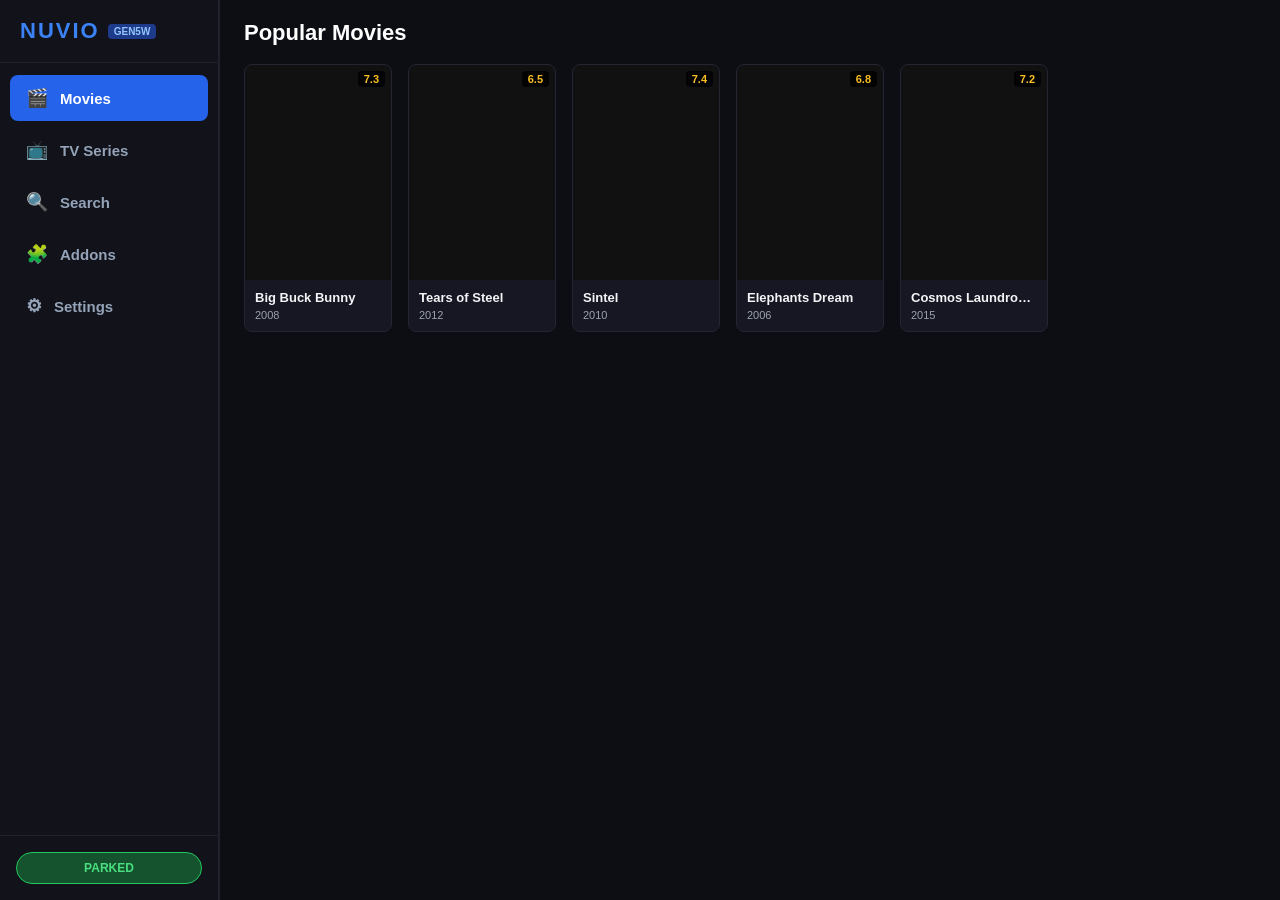
==== commit d9841aee: "Milestone 5 Hardware Ready and UI Fix" ====
--- a/app/src/main/assets/www/index.html
+++ b/app/src/main/assets/www/index.html
@@ -2,7 +2,7 @@
 <html lang="en">
 <head>
     <meta charset="UTF-8">
-    <meta name="viewport" content="width=device-width, initial-scale=1.0, user-scalable=no">
+    <meta name="viewport" content="width=device-width, initial-scale=1.0, maximum-scale=1.0, user-scalable=no">
     <title>Nuvio on GEN5W</title>
     <link rel="stylesheet" href="style.css">
 </head>
@@ -99,6 +99,10 @@
                     <p class="settings-desc">Optional secondary debrid provider integration.</p>
                     <input type="password" id="inputTorboxToken" class="search-input" placeholder="Paste Torbox API token...">
 
+                    <h3 class="settings-group-title" style="margin-top: 24px;">Local Stremio Streaming Server (Optional)</h3>
+                    <p class="settings-desc">If running the Stremio desktop engine on your laptop or phone hotspot, enter its local address to stream raw P2P torrents without Debrid.</p>
+                    <input type="text" id="inputEngineUrl" class="search-input" placeholder="http://192.168.x.x:11470">
+
                     <div style="margin-top: 24px;">
                         <button class="btn btn-success" id="btnSaveSettings">Save Preferences</button>
                     </div>
@@ -139,3 +143,4 @@
     <script src="bundle.js"></script>
 </body>
 </html>
+
--- a/app/src/main/assets/www/style.css
+++ b/app/src/main/assets/www/style.css
@@ -7,26 +7,49 @@
     -webkit-tap-highlight-color: transparent;
 }
 
-body {
+html, body {
+    width: 100%;
+    height: 100%;
+    margin: 0;
+    padding: 0;
+    overflow: hidden;
+    position: fixed;
+    top: 0;
+    left: 0;
+    right: 0;
+    bottom: 0;
     background-color: #0b0c10;
     color: #e5e7eb;
     font-family: -apple-system, BlinkMacSystemFont, "Segoe UI", Roboto, Helvetica, Arial, sans-serif;
+    -webkit-text-size-adjust: 100%;
+    touch-action: none;
+}
+
+.nuvio-app {
+    position: absolute;
+    top: 0;
+    left: 0;
+    right: 0;
+    bottom: 0;
+    width: 100%;
+    height: 100%;
+    display: -webkit-box;
+    display: -webkit-flex;
+    display: flex;
+    -webkit-box-orient: horizontal;
+    -webkit-box-direction: normal;
+    -webkit-flex-direction: row;
+    flex-direction: row;
     overflow: hidden;
-    height: 100vh;
-    width: 100vw;
-}
-
-.nuvio-app {
-    display: -webkit-box;
-    display: -webkit-flex;
-    display: flex;
-    height: 100%;
-    width: 100%;
-}
-
-/* Sidebar */
+}
+
+/* Automotive Fixed Sidebar */
 .sidebar {
     width: 220px;
+    height: 100%;
+    max-height: 100%;
+    -webkit-flex-shrink: 0;
+    flex-shrink: 0;
     background-color: #12131a;
     border-right: 2px solid #1f212d;
     display: -webkit-box;
@@ -36,10 +59,12 @@
     -webkit-box-direction: normal;
     -webkit-flex-direction: column;
     flex-direction: column;
+    overflow: hidden;
+    z-index: 10;
 }
 
 .brand {
-    padding: 20px;
+    padding: 18px 20px;
     display: -webkit-box;
     display: -webkit-flex;
     display: flex;
@@ -47,6 +72,8 @@
     -webkit-align-items: center;
     align-items: center;
     border-bottom: 1px solid #1f212d;
+    -webkit-flex-shrink: 0;
+    flex-shrink: 0;
 }
 
 .brand-title {
@@ -70,7 +97,7 @@
     -webkit-box-flex: 1;
     -webkit-flex: 1;
     flex: 1;
-    padding: 16px 8px;
+    padding: 12px 10px;
     display: -webkit-box;
     display: -webkit-flex;
     display: flex;
@@ -78,7 +105,8 @@
     -webkit-box-direction: normal;
     -webkit-flex-direction: column;
     flex-direction: column;
-    gap: 8px;
+    overflow-y: auto;
+    overflow-x: hidden;
 }
 
 .nav-item {
@@ -88,7 +116,8 @@
     -webkit-box-align: center;
     -webkit-align-items: center;
     align-items: center;
-    padding: 14px 16px;
+    padding: 12px 16px;
+    margin-bottom: 6px;
     background-color: transparent;
     border: none;
     border-radius: 8px;
@@ -99,6 +128,12 @@
     text-align: left;
     -webkit-transition: all 0.15s ease;
     transition: all 0.15s ease;
+    -webkit-flex-shrink: 0;
+    flex-shrink: 0;
+}
+
+.nav-item:last-child {
+    margin-bottom: 0;
 }
 
 .nav-item:active {
@@ -118,10 +153,12 @@
 .sidebar-footer {
     padding: 16px;
     border-top: 1px solid #1f212d;
+    -webkit-flex-shrink: 0;
+    flex-shrink: 0;
 }
 
 .status-badge {
-    padding: 6px 12px;
+    padding: 8px 12px;
     border-radius: 20px;
     font-size: 12px;
     font-weight: bold;
@@ -140,18 +177,29 @@
     border: 1px solid #ef4444;
 }
 
-/* Content Viewport */
+/* Automotive Content Viewport - Only this area scrolls vertically */
 .content-viewport {
     -webkit-box-flex: 1;
     -webkit-flex: 1;
     flex: 1;
+    height: 100%;
+    max-height: 100%;
+    min-height: 0;
+    min-width: 0;
     overflow-y: auto;
-    padding: 24px;
+    overflow-x: hidden;
+    padding: 20px 24px;
     background-color: #0d0e14;
+    -webkit-overflow-scrolling: touch;
+    box-sizing: border-box;
+}
+
+.tab-view {
+    width: 100%;
 }
 
 .view-header {
-    margin-bottom: 20px;
+    margin-bottom: 18px;
 }
 
 .view-title {
@@ -167,16 +215,20 @@
     display: flex;
     -webkit-flex-wrap: wrap;
     flex-wrap: wrap;
-    gap: 16px;
+    padding-bottom: 40px;
 }
 
 .media-card {
-    width: 150px;
+    width: 148px;
+    margin-right: 16px;
+    margin-bottom: 16px;
     background-color: #161722;
     border: 1px solid #232535;
     border-radius: 8px;
     overflow: hidden;
     cursor: pointer;
+    -webkit-flex-shrink: 0;
+    flex-shrink: 0;
     -webkit-transition: -webkit-transform 0.15s ease;
     transition: transform 0.15s ease;
 }
@@ -235,7 +287,6 @@
     display: -webkit-box;
     display: -webkit-flex;
     display: flex;
-    gap: 12px;
     margin-bottom: 20px;
 }
 
@@ -243,6 +294,7 @@
     -webkit-box-flex: 1;
     -webkit-flex: 1;
     flex: 1;
+    margin-right: 12px;
     padding: 14px 18px;
     background-color: #161722;
     border: 1px solid #2d3142;
@@ -258,6 +310,8 @@
     font-weight: bold;
     cursor: pointer;
     font-size: 14px;
+    -webkit-flex-shrink: 0;
+    flex-shrink: 0;
 }
 
 .btn-primary {
@@ -284,7 +338,6 @@
     -webkit-box-direction: normal;
     -webkit-flex-direction: column;
     flex-direction: column;
-    gap: 12px;
 }
 
 .addon-card {
@@ -292,6 +345,7 @@
     border: 1px solid #232535;
     border-radius: 8px;
     padding: 16px;
+    margin-bottom: 12px;
     display: -webkit-box;
     display: -webkit-flex;
     display: flex;
@@ -389,11 +443,13 @@
     display: -webkit-box;
     display: -webkit-flex;
     display: flex;
-    gap: 24px;
 }
 
 .detail-poster {
     width: 180px;
+    margin-right: 24px;
+    -webkit-flex-shrink: 0;
+    flex-shrink: 0;
     border-radius: 8px;
     box-shadow: 0 4px 12px rgba(0,0,0,0.5);
 }
@@ -435,13 +491,15 @@
     display: -webkit-box;
     display: -webkit-flex;
     display: flex;
-    gap: 8px;
     overflow-x: auto;
     padding-bottom: 10px;
     margin-bottom: 16px;
 }
 
 .btn-episode {
+    margin-right: 8px;
+    -webkit-flex-shrink: 0;
+    flex-shrink: 0;
     padding: 10px 16px;
     background-color: #1a1c27;
     border: 1px solid #2c2f42;
@@ -466,7 +524,6 @@
     -webkit-box-direction: normal;
     -webkit-flex-direction: column;
     flex-direction: column;
-    gap: 10px;
 }
 
 .stream-item {
@@ -474,6 +531,7 @@
     border: 1px solid #282b3d;
     border-radius: 8px;
     padding: 14px 18px;
+    margin-bottom: 10px;
     display: -webkit-box;
     display: -webkit-flex;
     display: flex;
@@ -494,6 +552,11 @@
     border-radius: 4px;
     display: inline-block;
     margin-bottom: 4px;
+}
+
+.stream-addon-badge.warning {
+    background-color: #78350f;
+    color: #fde68a;
 }
 
 .stream-title-text {
@@ -587,12 +650,15 @@
     -webkit-box-pack: center;
     -webkit-justify-content: center;
     justify-content: center;
-    gap: 32px;
+    -webkit-box-align: center;
+    -webkit-align-items: center;
+    align-items: center;
 }
 
 .btn-osd-ctrl {
     width: 64px;
     height: 64px;
+    margin: 0 16px;
     border-radius: 50%;
     background-color: #1e293b;
     border: 1px solid #334155;
@@ -600,11 +666,14 @@
     font-size: 18px;
     font-weight: bold;
     cursor: pointer;
+    -webkit-flex-shrink: 0;
+    flex-shrink: 0;
 }
 
 .btn-osd-play {
     width: 80px;
     height: 80px;
+    margin: 0 20px;
     background-color: #2563eb;
     border-color: #3b82f6;
     font-size: 26px;
@@ -618,3 +687,33 @@
 }
 
 .error-state { color: #f87171; }
+
+/* Sleek KitKat Custom Scrollbars */
+.content-viewport::-webkit-scrollbar,
+.modal-content::-webkit-scrollbar,
+.episodes-list::-webkit-scrollbar,
+.nav-menu::-webkit-scrollbar {
+    width: 6px;
+    height: 6px;
+}
+
+.content-viewport::-webkit-scrollbar-track,
+.modal-content::-webkit-scrollbar-track,
+.episodes-list::-webkit-scrollbar-track,
+.nav-menu::-webkit-scrollbar-track {
+    background: transparent;
+}
+
+.content-viewport::-webkit-scrollbar-thumb,
+.modal-content::-webkit-scrollbar-thumb,
+.episodes-list::-webkit-scrollbar-thumb,
+.nav-menu::-webkit-scrollbar-thumb {
+    background: #252838;
+    border-radius: 3px;
+}
+
+.content-viewport::-webkit-scrollbar-thumb:active,
+.modal-content::-webkit-scrollbar-thumb:active {
+    background: #3b82f6;
+}
+
